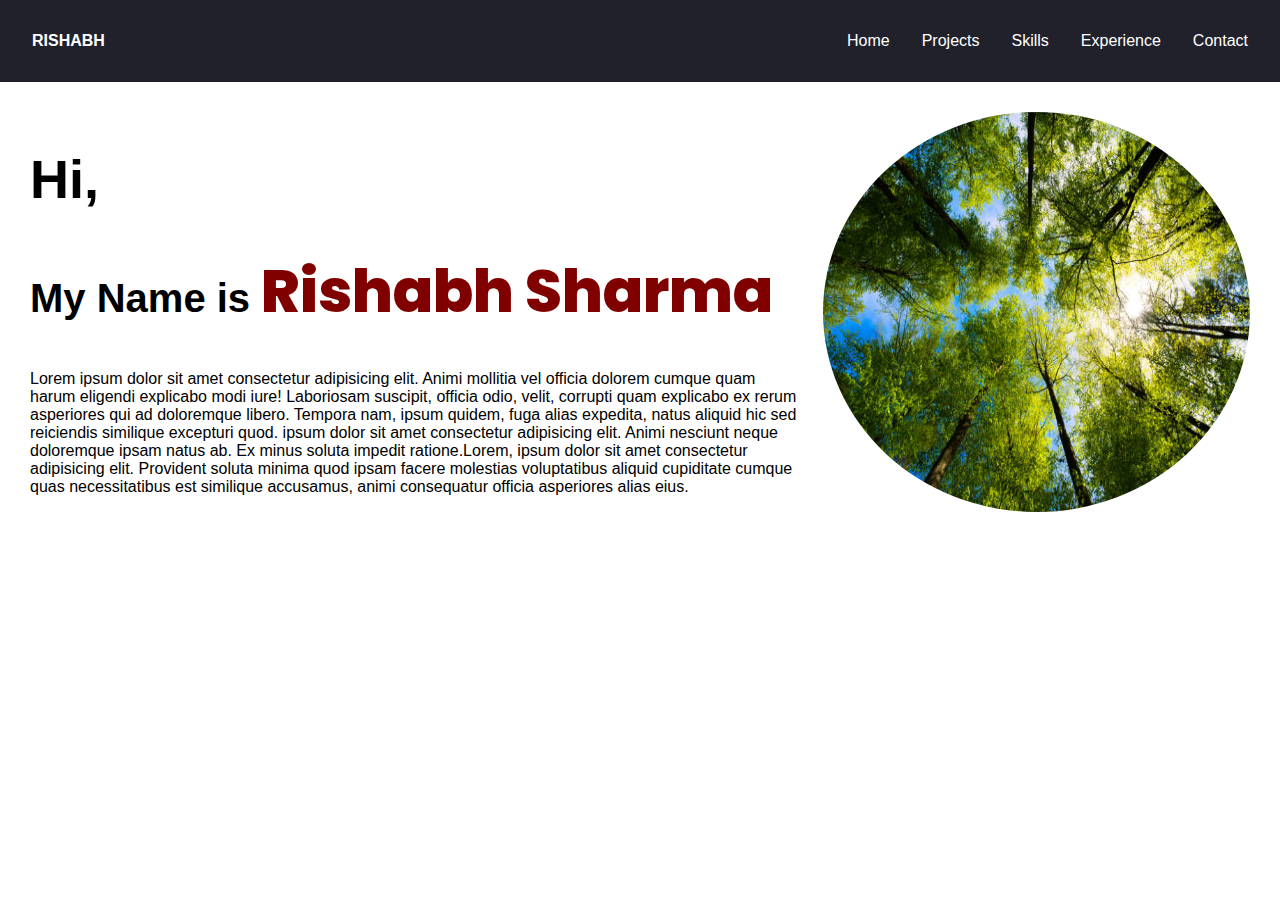
==== Lec2-0502/index.html @ 08aca292 "PORTFOLIO_05FEB" ====
<!DOCTYPE html>
<html lang="en">
<head>
    <meta charset="UTF-8">
    <meta name="viewport" content="width=device-width, initial-scale=1.0">
    <title>Document</title>
    <link rel="stylesheet" href="style.css">
    <link rel="preconnect" href="https://fonts.googleapis.com">
<link rel="preconnect" href="https://fonts.gstatic.com" crossorigin>
<link href="https://fonts.googleapis.com/css2?family=Poppins:ital,wght@0,100;0,200;0,300;0,400;0,500;0,600;0,700;0,800;0,900;1,100;1,200;1,300;1,400;1,500;1,600;1,700;1,800;1,900&display=swap" rel="stylesheet">
</head>
<body>
        <nav>
            <label id="logo">
                Rishabh
            </label>
            <input type="checkbox" id="btnMenu">
            <label for="btnMenu" class="toggleMenu">
                <i class="fas fa-bars"></i>
            </label>
            <div class="links">
                <a href="">Home</a>
                <a href="">Projects</a>
                <a href="">Skills</a>
                <a href="">Experience</a>
                <a href="">Contact</a>
            </div>
        </nav>

    <div class="body-container">
        <div class="myprofile-container">
            <div class="description-container">
                <h1 class="p1-description-container">Hi,</h1>
                <h2 class="p2-description-container">My Name is 
                    <span class="name-description-container">Rishabh Sharma</span>
                </h2>

                <div class="profile-description">
                    <p>Lorem ipsum dolor sit amet consectetur adipisicing elit. Animi mollitia vel officia dolorem cumque quam harum eligendi explicabo modi iure! Laboriosam suscipit, officia odio, velit, corrupti quam explicabo ex rerum asperiores qui ad doloremque libero. Tempora nam, ipsum quidem, fuga alias expedita, natus aliquid hic sed reiciendis similique excepturi quod. ipsum dolor sit amet consectetur adipisicing elit. Animi nesciunt neque doloremque ipsam natus ab. Ex minus soluta impedit ratione.Lorem, ipsum dolor sit amet consectetur adipisicing elit. Provident soluta minima quod ipsam facere molestias voluptatibus aliquid cupiditate cumque quas necessitatibus est similique accusamus, animi consequatur officia asperiores alias eius.</p>
                </div>
            </div>
                <img class="profile-img-container" src="img1.jpg" alt="profile">
            
        </div>
    </div>
</body>
</html>
---- Lec2-0502/style.css ----
body{
    margin: 0;
    font-family: Verdana, Geneva, Tahoma, sans-serif;
    background-color: white;
    /*background-image: linear-gradient(62deg, #8EC5FC 0%, #E0C3FC 100%);*/
}
/*navbar css */
nav{
    background-color: #21212c;
    color: #FFF;
    display: flex;
    justify-content: space-between;
    align-items: center;
    max-width: 1544px;
    margin: auto;
}

#logo{
    padding: 1rem;
    font-weight: 900;
    text-transform: uppercase;
}

.links{
    display: flex;
    justify-content: center;
    align-items: center;
}

.links a{
    color: #FFF;
    text-decoration: none;
    padding: 1rem;
    transition: all 0.5s;
    -webkit-transition: all 0.5s;
    -moz-transition: all 0.5s;
    -ms-transition: all 0.5s;
    -o-transition: all 0.5s;
}

.links a:hover{
    background-color: #316eb3;
    text-decoration: underline;
}

#btnMenu{
    display: none;
}

.toggleMenu{
    font-size: 22px;
    display: none;
}

nav{
    background-color: #21212c;
    color: #FFF;
    display: flex;
    justify-content: space-between;
    align-items: center;
    max-width: 1544px;
    margin: auto;
    padding: 1rem;
    box-sizing: border-box;
}

#logo{
    font-weight: 900;
    text-transform: uppercase;
    margin: 0;
}

.links{
    display: flex;
    justify-content: center;
    align-items: center;
    list-style: none;
    padding: 0;
    margin: 0;
}

.links a{
    color: #FFF;
    text-decoration: none;
    padding: 1rem;
    transition: all 0.5s;
}

.links a:hover{
    background-color: #316eb3;
    text-decoration: underline;
}

#btnMenu{
    display: none;
}

.toggleMenu{
    font-size: 22px;
    display: none;
    cursor: pointer;
}


/*body css*/
.body-container{
    /* border: 2px solid red; */
    padding: 20px;
}

.myprofile-container{
    /* border: 2px solid green; */
    display: flex;
    padding: 10px;
    gap: 20px;
}

.description-container{
    /* border: 2px solid blue; */
    height: 400px;
    width: 65%;
}

.profile-img-container{
    /* border: 2px solid yellow; */
    border-radius: 50%;
    height: 400px;
    width: 35%;
}


/*Description CSS*/
.p1-description-container{
    font-size: 54px ;
}

.p2-description-container{
    font-size: 40px;
}

.name-description-container{
    font-size: 60px;
    color: maroon;
    font-family: "Poppins", serif;
    font-weight: 800;
    font-style: normal;
}

/*MOBILE VIEW RESPONSIVE*/

/*NAVBAR RESPONSIVE MOBILE VIEW*/
@media only screen and (max-width: 350px){
    .toggleMenu{
        display: block;
        margin-right: 1rem;
    }

    .links{
        position: fixed;
        background-color: #21212c;
        min-height: calc(100vh - 51px);
        flex-flow: column;
        width: 100%;
        top: 51px;
        left: 100%;
        transition: all 0.5s;
        -webkit-transition: all 0.5s;
        -moz-transition: all 0.5s;
        -ms-transition: all 0.5s;
        -o-transition: all 0.5s;
}

    .links a{
        width: 100%;
        text-align: center;
    }

    .links a:hover{
        background-color: #316eb3;
    }

    #btnMenu:checked ~ .links{
        left: 0;
    }
}
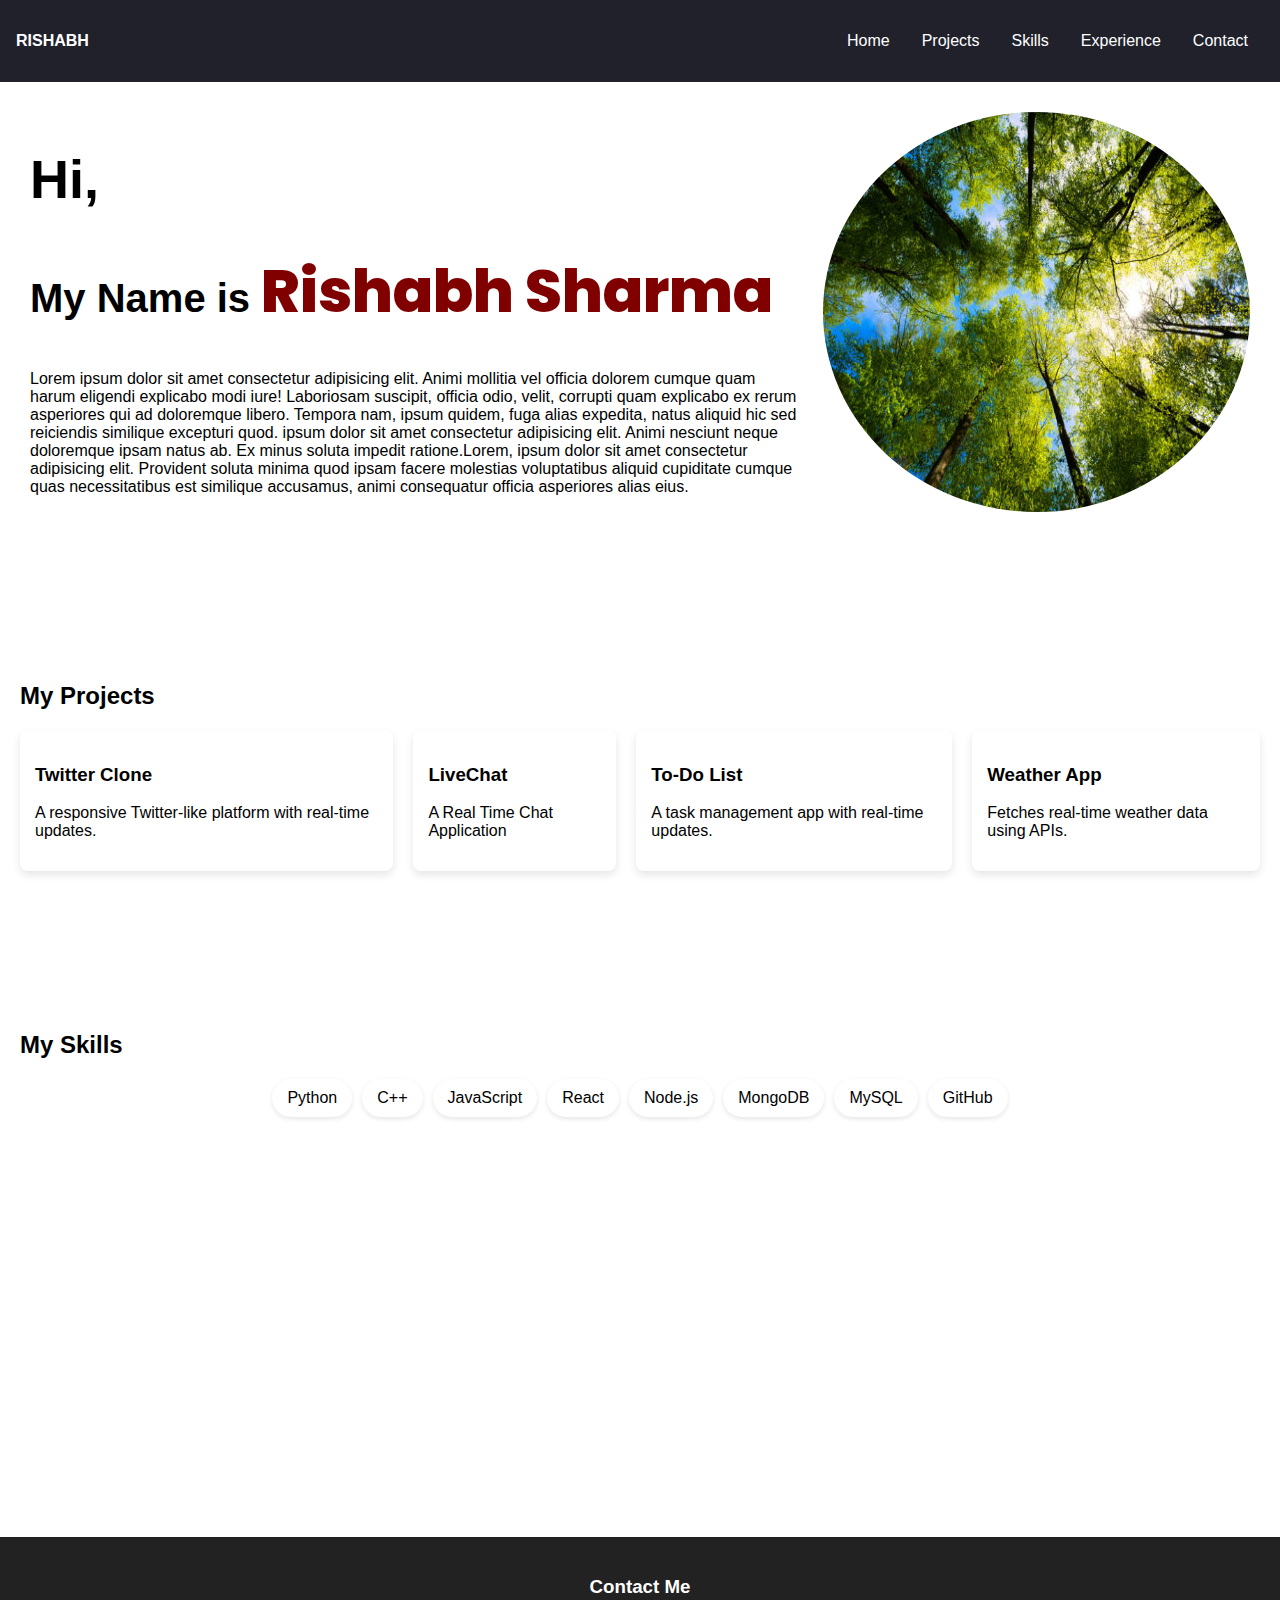
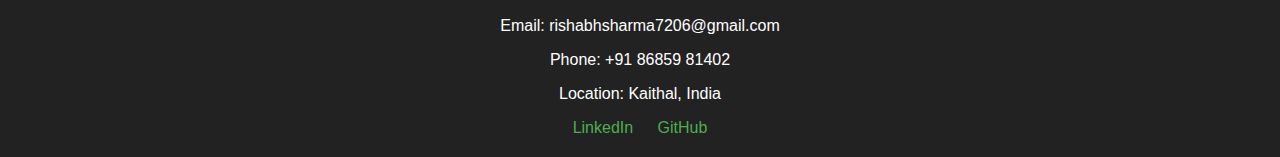
==== commit 0e8a3c04: "ResponsivePortfolio_6FEB_LEC3" ====
--- a/Lec2-0502/index.html
+++ b/Lec2-0502/index.html
@@ -1,47 +1,120 @@
 <!DOCTYPE html>
 <html lang="en">
+
 <head>
     <meta charset="UTF-8">
     <meta name="viewport" content="width=device-width, initial-scale=1.0">
     <title>Document</title>
     <link rel="stylesheet" href="style.css">
     <link rel="preconnect" href="https://fonts.googleapis.com">
-<link rel="preconnect" href="https://fonts.gstatic.com" crossorigin>
-<link href="https://fonts.googleapis.com/css2?family=Poppins:ital,wght@0,100;0,200;0,300;0,400;0,500;0,600;0,700;0,800;0,900;1,100;1,200;1,300;1,400;1,500;1,600;1,700;1,800;1,900&display=swap" rel="stylesheet">
+    <link rel="preconnect" href="https://fonts.gstatic.com" crossorigin>
+    <link
+        href="https://fonts.googleapis.com/css2?family=Poppins:ital,wght@0,100;0,200;0,300;0,400;0,500;0,600;0,700;0,800;0,900;1,100;1,200;1,300;1,400;1,500;1,600;1,700;1,800;1,900&display=swap"
+        rel="stylesheet">
+
+
 </head>
+
 <body>
-        <nav>
-            <label id="logo">
-                Rishabh
-            </label>
-            <input type="checkbox" id="btnMenu">
-            <label for="btnMenu" class="toggleMenu">
-                <i class="fas fa-bars"></i>
-            </label>
-            <div class="links">
-                <a href="">Home</a>
-                <a href="">Projects</a>
-                <a href="">Skills</a>
-                <a href="">Experience</a>
-                <a href="">Contact</a>
+    <nav>
+        <label id="logo">
+            Rishabh
+        </label>
+
+        <div class="links">
+            <a href="#h">Home</a>
+            <a href="#p">Projects</a>
+            <a href="#s">Skills</a>
+            <a href="">Experience</a>
+            <a href="">Contact</a>
+        </div>
+
+
+    </nav>
+
+    <div class="myprofile-container">
+        <div class="description-container">
+            <h1 class="p1-description-container">Hi,</h1>
+            <h2 class="p2-description-container">My Name is
+                <span class="name-description-container">Rishabh Sharma</span>
+            </h2>
+
+            <div class="profile-description">
+                <p>Lorem ipsum dolor sit amet consectetur adipisicing elit. Animi mollitia vel officia dolorem
+                    cumque quam harum eligendi explicabo modi iure! Laboriosam suscipit, officia odio, velit,
+                    corrupti quam explicabo ex rerum asperiores qui ad doloremque libero. Tempora nam, ipsum quidem,
+                    fuga alias expedita, natus aliquid hic sed reiciendis similique excepturi quod. ipsum dolor sit
+                    amet consectetur adipisicing elit. Animi nesciunt neque doloremque ipsam natus ab. Ex minus
+                    soluta impedit ratione.Lorem, ipsum dolor sit amet consectetur adipisicing elit. Provident
+                    soluta minima quod ipsam facere molestias voluptatibus aliquid cupiditate cumque quas
+                    necessitatibus est similique accusamus, animi consequatur officia asperiores alias eius.</p>
             </div>
-        </nav>
+        </div>
+        <img class="profile-img-container" src="img1.jpg" alt="profile">
 
-    <div class="body-container">
-        <div class="myprofile-container">
-            <div class="description-container">
-                <h1 class="p1-description-container">Hi,</h1>
-                <h2 class="p2-description-container">My Name is 
-                    <span class="name-description-container">Rishabh Sharma</span>
-                </h2>
+    </div>
 
-                <div class="profile-description">
-                    <p>Lorem ipsum dolor sit amet consectetur adipisicing elit. Animi mollitia vel officia dolorem cumque quam harum eligendi explicabo modi iure! Laboriosam suscipit, officia odio, velit, corrupti quam explicabo ex rerum asperiores qui ad doloremque libero. Tempora nam, ipsum quidem, fuga alias expedita, natus aliquid hic sed reiciendis similique excepturi quod. ipsum dolor sit amet consectetur adipisicing elit. Animi nesciunt neque doloremque ipsam natus ab. Ex minus soluta impedit ratione.Lorem, ipsum dolor sit amet consectetur adipisicing elit. Provident soluta minima quod ipsam facere molestias voluptatibus aliquid cupiditate cumque quas necessitatibus est similique accusamus, animi consequatur officia asperiores alias eius.</p>
+
+    <div id="p" class="projects">
+        <h2>My Projects</h2>
+        <div class="projects-container">
+            <div class="project-card">
+                <h3>Twitter Clone</h3>
+                <p>A responsive Twitter-like platform with real-time updates.</p>
+            </div>
+
+            <a href="https://chatapp-client-one.vercel.app/login">
+                <div class="project-card">
+                    <h3>LiveChat</h3>
+                    <p>A Real Time Chat Application</p>
                 </div>
-            </div>
-                <img class="profile-img-container" src="img1.jpg" alt="profile">
-            
+            </a>
+
+            <a href="https://todo-list-1162.netlify.app/">
+                <div class="project-card">
+                    <h3>To-Do List</h3>
+                    <p>A task management app with real-time updates.</p>
+                </div>
+            </a>
+
+            <a href="https://true-weather-365.netlify.app/">
+                <div class="project-card">
+                    <h3>Weather App</h3>
+                    <p>Fetches real-time weather data using APIs.</p>
+                </div>
+            </a>
         </div>
     </div>
+
+    <div id="s" class="skills">
+        <h2>My Skills</h2>
+        <div class="skills-container">
+            <span class="skill">Python</span>
+            <span class="skill">C++</span>
+            <span class="skill">JavaScript</span>
+            <span class="skill">React</span>
+            <span class="skill">Node.js</span>
+            <span class="skill">MongoDB</span>
+            <span class="skill">MySQL</span>
+            <span class="skill">GitHub</span>
+        </div>
+    </div>
+
+
+    <div class="footer">
+        <div class="footer-container">
+            <h3>Contact Me</h3>
+            <p>Email: rishabhsharma7206@gmail.com</p>
+            <p>Phone: +91 86859 81402</p>
+            <p>Location: Kaithal, India</p>
+            <div class="social-links">
+                <a href="https://www.linkedin.com/in/rishabhsharma1162/" target="_blank">LinkedIn</a>
+                <a href="https://github.com/rishabhsharma8685" target="_blank">GitHub</a>
+            </div>
+        </div>
+    </div>
+
+
 </body>
+
 </html>--- a/Lec2-0502/style.css
+++ b/Lec2-0502/style.css
@@ -1,58 +1,14 @@
-body{
+body {
     margin: 0;
     font-family: Verdana, Geneva, Tahoma, sans-serif;
     background-color: white;
-    /*background-image: linear-gradient(62deg, #8EC5FC 0%, #E0C3FC 100%);*/
-}
-/*navbar css */
-nav{
-    background-color: #21212c;
-    color: #FFF;
-    display: flex;
-    justify-content: space-between;
-    align-items: center;
-    max-width: 1544px;
-    margin: auto;
 }
 
-#logo{
-    padding: 1rem;
-    font-weight: 900;
-    text-transform: uppercase;
-}
-
-.links{
-    display: flex;
-    justify-content: center;
-    align-items: center;
-}
-
-.links a{
-    color: #FFF;
-    text-decoration: none;
-    padding: 1rem;
-    transition: all 0.5s;
-    -webkit-transition: all 0.5s;
-    -moz-transition: all 0.5s;
-    -ms-transition: all 0.5s;
-    -o-transition: all 0.5s;
-}
-
-.links a:hover{
-    background-color: #316eb3;
-    text-decoration: underline;
-}
-
-#btnMenu{
-    display: none;
-}
-
-.toggleMenu{
-    font-size: 22px;
-    display: none;
-}
-
-nav{
+/*navbar css */
+nav {
+    position: sticky;
+    top: 0;
+    overflow: hidden;
     background-color: #21212c;
     color: #FFF;
     display: flex;
@@ -64,13 +20,13 @@
     box-sizing: border-box;
 }
 
-#logo{
+#logo {
     font-weight: 900;
     text-transform: uppercase;
     margin: 0;
 }
 
-.links{
+.links {
     display: flex;
     justify-content: center;
     align-items: center;
@@ -79,50 +35,35 @@
     margin: 0;
 }
 
-.links a{
+.links a {
     color: #FFF;
     text-decoration: none;
     padding: 1rem;
     transition: all 0.5s;
 }
 
-.links a:hover{
+.links a:hover {
     background-color: #316eb3;
     text-decoration: underline;
 }
 
-#btnMenu{
-    display: none;
-}
 
-.toggleMenu{
-    font-size: 22px;
-    display: none;
-    cursor: pointer;
-}
 
 
 /*body css*/
-.body-container{
-    /* border: 2px solid red; */
-    padding: 20px;
-}
 
-.myprofile-container{
-    /* border: 2px solid green; */
+.myprofile-container {
     display: flex;
-    padding: 10px;
+    padding: 30px;
     gap: 20px;
 }
 
-.description-container{
-    /* border: 2px solid blue; */
+.description-container {
     height: 400px;
     width: 65%;
 }
 
-.profile-img-container{
-    /* border: 2px solid yellow; */
+.profile-img-container {
     border-radius: 50%;
     height: 400px;
     width: 35%;
@@ -130,15 +71,15 @@
 
 
 /*Description CSS*/
-.p1-description-container{
-    font-size: 54px ;
+.p1-description-container {
+    font-size: 54px;
 }
 
-.p2-description-container{
+.p2-description-container {
     font-size: 40px;
 }
 
-.name-description-container{
+.name-description-container {
     font-size: 60px;
     color: maroon;
     font-family: "Poppins", serif;
@@ -146,40 +87,97 @@
     font-style: normal;
 }
 
-/*MOBILE VIEW RESPONSIVE*/
 
-/*NAVBAR RESPONSIVE MOBILE VIEW*/
-@media only screen and (max-width: 350px){
-    .toggleMenu{
-        display: block;
-        margin-right: 1rem;
+/*projects CSS*/
+.projects,
+.skills {
+    margin-top: 100px;
+    padding: 20px;
+}
+
+.projects-container {
+    display: flex;
+    justify-content: center;
+    gap: 20px;
+    cursor: pointer;
+}
+
+.project-card {
+    background: white;
+    padding: 15px;
+    border-radius: 8px;
+    box-shadow: 0 4px 8px rgba(0, 0, 0, 0.1);
+    transition: transform 0.3s;
+}
+
+.project-card:hover {
+    transform: scale(1.05);
+}
+
+
+/* skills css */
+.skills-container {
+    display: flex;
+    justify-content: center;
+    gap: 10px;
+    cursor: pointer;
+}
+
+.skill {
+    background: white;
+    padding: 10px 15px;
+    border-radius: 20px;
+    box-shadow: 0 2px 5px rgba(0, 0, 0, 0.1);
+    transition: transform 0.3s;
+}
+
+.skill:hover {
+    transform: scale(1.05);
+}
+
+a {
+    text-decoration: none;
+    color: black;
+}
+
+/* contact css */
+.footer {
+    margin-top: 400px;
+    background-color: #222;
+    color: #fff;
+    text-align: center;
+    padding: 20px;
+}
+
+.footer-container {
+    max-width: 600px;
+    margin: auto;
+}
+
+.social-links a {
+    color: #4CAF50;
+    margin: 0 10px;
+    text-decoration: none;
+}
+
+.social-links a:hover {
+    text-decoration: underline;
+}
+
+@media screen and (max-width:800px) {
+    .projects-container {
+        flex-direction: column;
+    }
+    
+    .myprofile-container{
+        flex-direction: column;
+        gap: 300px;
     }
 
-    .links{
-        position: fixed;
-        background-color: #21212c;
-        min-height: calc(100vh - 51px);
-        flex-flow: column;
-        width: 100%;
-        top: 51px;
-        left: 100%;
-        transition: all 0.5s;
-        -webkit-transition: all 0.5s;
-        -moz-transition: all 0.5s;
-        -ms-transition: all 0.5s;
-        -o-transition: all 0.5s;
-}
-
-    .links a{
-        width: 100%;
-        text-align: center;
-    }
-
-    .links a:hover{
-        background-color: #316eb3;
-    }
-
-    #btnMenu:checked ~ .links{
-        left: 0;
+    .skills-container{
+        flex-direction: column;
+        align-items: center;
+        justify-content: center;
+        gap: 10px;
     }
 }